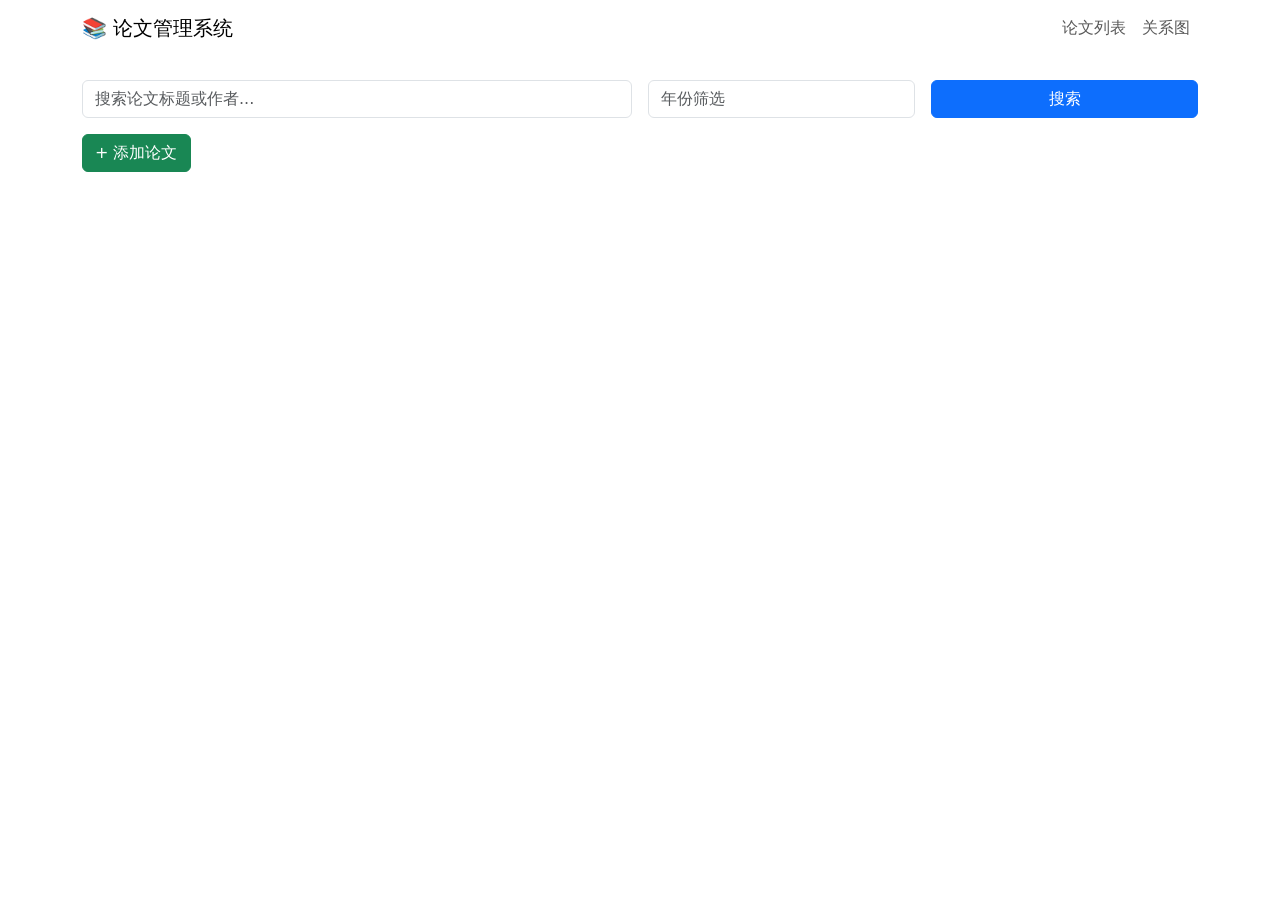
==== frontend/index.html @ bfb2c431 "Initial commit: Paper Management System - FastAPI backend with papers, analysis, and relations APIs " ====
<!DOCTYPE html>
<html lang="zh-CN">
<head>
    <meta charset="UTF-8">
    <meta name="viewport" content="width=device-width, initial-scale=1.0">
    <title>论文管理系统</title>
    <link href="https://cdn.jsdelivr.net/npm/bootstrap@5.3.0/dist/css/bootstrap.min.css" rel="stylesheet">
    <link href="/assets/css/main.css" rel="stylesheet">
</head>
<body>
    <!-- 导航栏 -->
    <nav class="navbar navbar-expand-lg navbar-light mb-4">
        <div class="container">
            <a class="navbar-brand" href="/">📚 论文管理系统</a>
            <div class="navbar-nav ms-auto">
                <a class="nav-link" href="/">论文列表</a>
                <a class="nav-link" href="/graph">关系图</a>
            </div>
        </div>
    </nav>

    <div class="container">
        <!-- 搜索和筛选 -->
        <div class="search-box">
            <div class="row g-3">
                <div class="col-md-6">
                    <input type="text" class="form-control" id="searchInput" placeholder="搜索论文标题或作者...">
                </div>
                <div class="col-md-3">
                    <input type="number" class="form-control" id="yearFilter" placeholder="年份筛选">
                </div>
                <div class="col-md-3">
                    <button class="btn btn-primary w-100" onclick="searchPapers()">
                        <span id="searchBtnText">搜索</span>
                        <span id="searchSpinner" class="spinner-border spinner-border-sm d-none"></span>
                    </button>
                </div>
            </div>
            <div class="mt-3">
                <button class="btn btn-success" data-bs-toggle="modal" data-bs-target="#addPaperModal">
                    + 添加论文
                </button>
            </div>
        </div>

        <!-- 论文列表 -->
        <div id="papersList"></div>

        <!-- 空状态 -->
        <div id="emptyState" class="empty-state d-none">
            <svg xmlns="http://www.w3.org/2000/svg" fill="none" viewBox="0 0 24 24" stroke="currentColor">
                <path stroke-linecap="round" stroke-linejoin="round" stroke-width="2" d="M9 12h6m-6 4h6m2 5H7a2 2 0 01-2-2V5a2 2 0 012-2h5.586a1 1 0 01.707.293l5.414 5.414a1 1 0 01.293.707V19a2 2 0 01-2 2z" />
            </svg>
            <h5>还没有论文</h5>
            <p>点击"添加论文"开始记录你的第一篇论文</p>
        </div>
    </div>

    <!-- 添加论文Modal -->
    <div class="modal fade" id="addPaperModal" tabindex="-1">
        <div class="modal-dialog modal-lg">
            <div class="modal-content">
                <div class="modal-header">
                    <h5 class="modal-title">添加论文</h5>
                    <button type="button" class="btn-close" data-bs-dismiss="modal"></button>
                </div>
                <div class="modal-body">
                    <form id="addPaperForm">
                        <div class="mb-3">
                            <label class="form-label">论文标题 *</label>
                            <input type="text" class="form-control" name="title" required>
                        </div>
                        <div class="mb-3">
                            <label class="form-label">作者</label>
                            <input type="text" class="form-control" name="authors" placeholder="多个作者用逗号分隔">
                        </div>
                        <div class="row">
                            <div class="col-md-6 mb-3">
                                <label class="form-label">年份</label>
                                <input type="number" class="form-control" name="year" min="1900" max="2100">
                            </div>
                            <div class="col-md-6 mb-3">
                                <label class="form-label">标签</label>
                                <input type="text" class="form-control" name="tags" placeholder="多个标签用逗号分隔">
                            </div>
                        </div>
                        <div class="mb-3">
                            <label class="form-label">PDF路径或链接</label>
                            <input type="text" class="form-control" name="pdf_path" placeholder="本地路径或云盘链接">
                            <small class="text-muted">例如：D:\Papers\paper.pdf 或 https://arxiv.org/pdf/xxxx</small>
                        </div>
                        <div class="mb-3">
                            <label class="form-label">摘要</label>
                            <textarea class="form-control" name="abstract" rows="4"></textarea>
                        </div>
                    </form>
                </div>
                <div class="modal-footer">
                    <button type="button" class="btn btn-secondary" data-bs-dismiss="modal">取消</button>
                    <button type="button" class="btn btn-primary" onclick="addPaper()">
                        <span id="addBtnText">添加</span>
                        <span id="addSpinner" class="spinner-border spinner-border-sm d-none"></span>
                    </button>
                </div>
            </div>
        </div>
    </div>

    <script src="https://cdn.jsdelivr.net/npm/bootstrap@5.3.0/dist/js/bootstrap.bundle.min.js"></script>
    <script src="/assets/js/api.js"></script>
    <script src="/assets/js/index.js"></script>
</body>
</html>
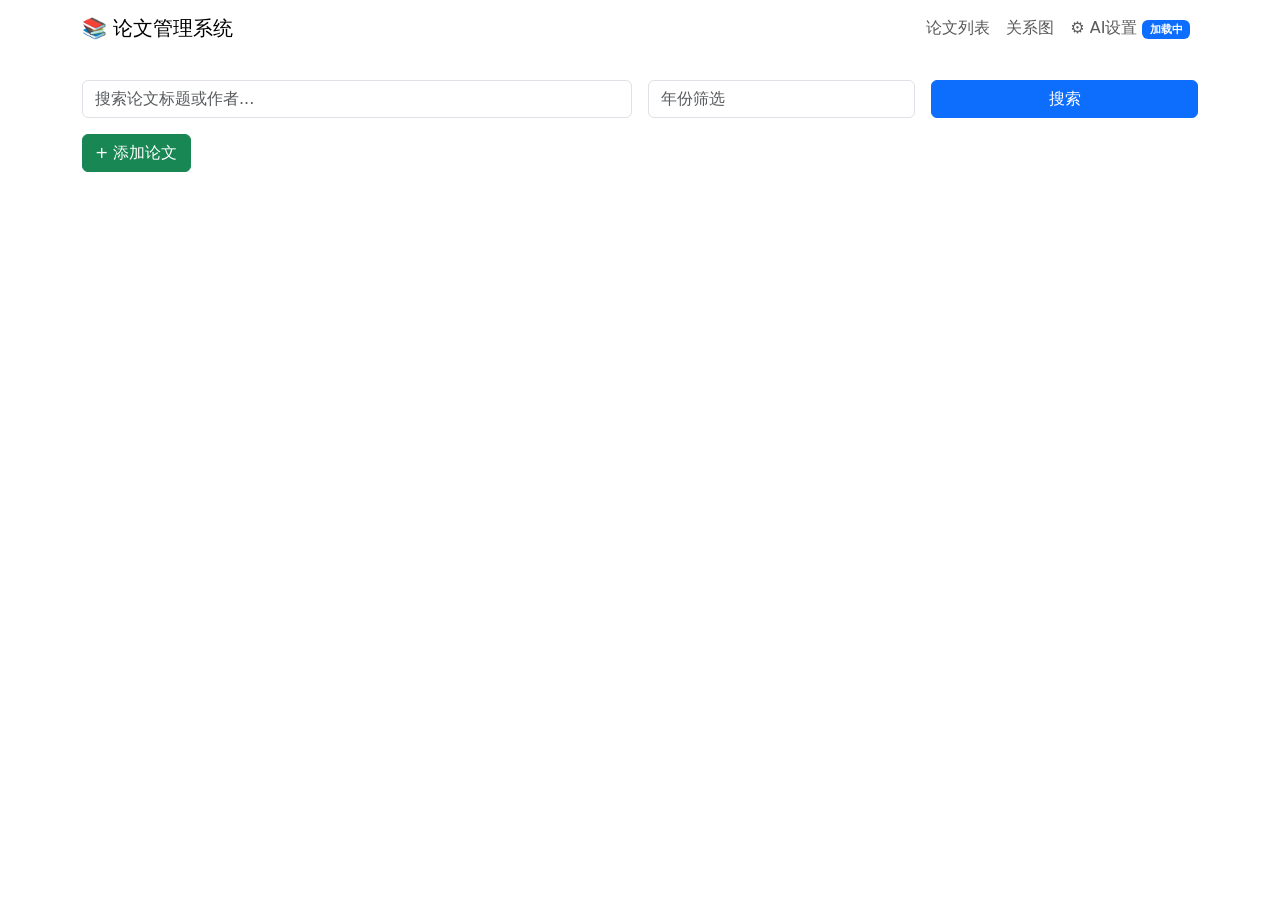
==== commit 9413b1f3: "实现全局AI模型配置：统一管理所有AI功能的模型选择 核心改进： 1. 全局AI设置：在导航栏添加"AI设置"入口，所有页面可访问 2. 跨页面生效：模型选择保存到localStorage，所有页面共" ====
--- a/frontend/index.html
+++ b/frontend/index.html
@@ -15,6 +15,10 @@
             <div class="navbar-nav ms-auto">
                 <a class="nav-link" href="/">论文列表</a>
                 <a class="nav-link" href="/graph">关系图</a>
+                <a class="nav-link" href="#" onclick="openAISettings(); return false;">
+                    ⚙️ AI设置
+                    <span class="badge bg-primary" id="currentModelBadge" style="font-size: 0.7rem;">加载中</span>
+                </a>
             </div>
         </div>
     </nav>
@@ -65,6 +69,54 @@
                     <button type="button" class="btn-close" data-bs-dismiss="modal"></button>
                 </div>
                 <div class="modal-body">
+                    <!-- arXiv快速添加 -->
+                    <div class="mb-4 p-3 bg-light rounded">
+                        <h6 class="mb-3">🔍 从arXiv添加论文</h6>
+
+                        <!-- 方式1: 在arXiv网站搜索 -->
+                        <div class="mb-3">
+                            <label class="form-label small fw-bold">方式1：在arXiv网站搜索</label>
+                            <div class="d-flex gap-2">
+                                <input type="text" class="form-control form-control-sm" id="arxivWebSearchInput" placeholder="输入关键词...">
+                                <button class="btn btn-sm btn-primary" onclick="openArxivSearch()">
+                                    打开arXiv搜索
+                                </button>
+                            </div>
+                            <small class="text-muted">在新窗口搜索论文，找到后复制PDF链接粘贴到下方</small>
+                        </div>
+
+                        <!-- 方式2: 直接粘贴PDF链接 -->
+                        <div class="mb-3">
+                            <label class="form-label small fw-bold">方式2：粘贴PDF链接直接添加</label>
+                            <div class="input-group input-group-sm">
+                                <input type="text" class="form-control" id="arxivPdfUrl" placeholder="https://arxiv.org/pdf/2301.12345.pdf">
+                                <button class="btn btn-success" type="button" onclick="addFromPdfUrl()">
+                                    <span id="pdfUrlBtnText">添加</span>
+                                    <span id="pdfUrlSpinner" class="spinner-border spinner-border-sm d-none"></span>
+                                </button>
+                            </div>
+                            <small class="text-muted">支持格式: https://arxiv.org/pdf/xxx.pdf 或 https://arxiv.org/abs/xxx</small>
+                        </div>
+
+                        <!-- 方式3: 内置搜索 -->
+                        <div>
+                            <label class="form-label small fw-bold">方式3：内置搜索</label>
+                            <div class="input-group input-group-sm mb-2">
+                                <input type="text" class="form-control" id="arxivSearchInput" placeholder="输入论文标题或关键词...">
+                                <button class="btn btn-outline-primary" type="button" onclick="searchArxiv()">
+                                    <span id="arxivSearchBtnText">搜索</span>
+                                    <span id="arxivSearchSpinner" class="spinner-border spinner-border-sm d-none"></span>
+                                </button>
+                            </div>
+                            <div id="arxivResults"></div>
+                        </div>
+                    </div>
+
+                    <div class="mb-3">
+                        <hr>
+                        <p class="text-center text-muted small mb-3">或手动输入论文信息</p>
+                    </div>
+
                     <form id="addPaperForm">
                         <div class="mb-3">
                             <label class="form-label">论文标题 *</label>
@@ -93,6 +145,25 @@
                             <label class="form-label">摘要</label>
                             <textarea class="form-control" name="abstract" rows="4"></textarea>
                         </div>
+                        <div class="mb-3">
+                            <label class="form-label">GitHub代码链接</label>
+                            <input type="url" class="form-control" name="github_url" placeholder="https://github.com/username/repo">
+                            <small class="text-muted">论文对应的GitHub代码仓库链接</small>
+                        </div>
+                        <div class="mb-3">
+                            <label class="form-label">研究领域</label>
+                            <select class="form-select" name="domain">
+                                <option value="">请选择研究领域</option>
+                                <option value="NLP">自然语言处理 (NLP)</option>
+                                <option value="CV">计算机视觉 (CV)</option>
+                                <option value="RL">强化学习 (RL)</option>
+                                <option value="ML">机器学习 (ML)</option>
+                                <option value="Robotics">机器人 (Robotics)</option>
+                                <option value="Theory">理论研究 (Theory)</option>
+                                <option value="Systems">系统与架构 (Systems)</option>
+                                <option value="Other">其他 (Other)</option>
+                            </select>
+                        </div>
                     </form>
                 </div>
                 <div class="modal-footer">
@@ -106,8 +177,19 @@
         </div>
     </div>
 
+    <script id="aiSettingsModalContainer"></script>
+    <script>
+        // 动态插入AI设置Modal
+        document.addEventListener('DOMContentLoaded', () => {
+            if (typeof getAISettingsModalHTML === 'function') {
+                document.getElementById('aiSettingsModalContainer').outerHTML = getAISettingsModalHTML();
+            }
+        });
+    </script>
+
     <script src="https://cdn.jsdelivr.net/npm/bootstrap@5.3.0/dist/js/bootstrap.bundle.min.js"></script>
     <script src="/assets/js/api.js"></script>
+    <script src="/assets/js/ai-settings.js"></script>
     <script src="/assets/js/index.js"></script>
 </body>
 </html>
